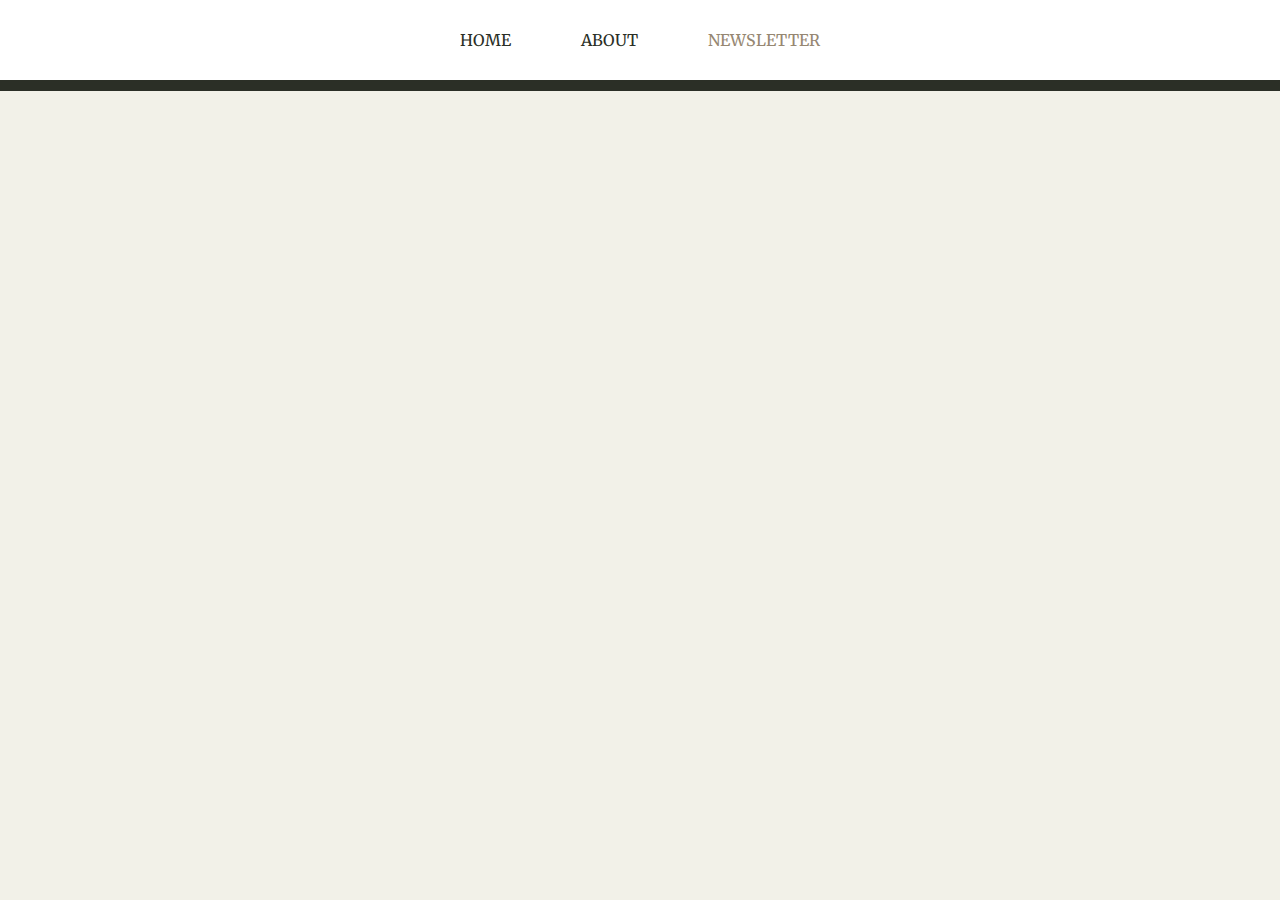
==== newsletter.html @ e6d8718c "two down" ====
<!DOCTYPE html>
  <html>
  <head>

    <title>WEEK ONE PROJECT</title>
    <link rel="stylesheet" href="styles.css">
    <link href="https://fonts.googleapis.com/css?family=Merriweather:300,300i,400,400i,700|Roboto:300,300i,400,400i" rel="stylesheet">

  </head>

    <body>

      <!-- nav image -->
      <div class="emblem">
      </div>
      <!-- nav image -->

<!-- Nav Bar -->
      <nav>
        <a href="index.html"> HOME
        </a>
        <a href="about.html"> ABOUT
        </a>
        <a id="active" href="newsletter.html"> NEWSLETTER
        </a>
      </nav>
<!-- Nav Bar -->


      <header>
      </header>

      <menu>
      </menu>

      <footer>
      </footer>


    </body>
  </html>
---- styles.css ----
/*
Background: #F2F1E8
Text: #131511
Inline Link: #968772
Inline Link (Hover): #967343
Navigation Background: #FFFFFF
Navigation Text: #2B2F26
Navigation Text (Hover): #CD5D67
Navigation Text (Active) #968772
Button Background: #968772
Button Background (Hover): #967343
Button Text: #F2F1E8
Button Text (Hover): #FFFFFF
Input Border Bottom: #968772
Input Border Bottom (Focus): #967343

  font-family: 'Merriweather', serif;
  font-family: 'Roboto', sans-serif;
*/

body {
  margin: 0;
  height: auto;
  background-color: #F2F1E8;
}

/* ------ upper left logo in Nav Bar   */
.emblem {
  float: left;
  height: 80px;
  width: 80px;
  background-color: #FFFFFF;
  background-image: url("../week-one-project/images/optimized/bent-creek-logo.png");
  background-size: 70%;
  background-repeat: no-repeat;
  padding: auto;
  background-position: center;
  margin-top: auto;
  margin-bottom: auto;
  margin-left: 0;
  position: fixed;
  z-index: 1;
}
/* -------- end upper left logo in Nav Bar    */


/* navigation bar */
nav {
  display: flex;
  justify-content: center;
  background-color: #FFFFFF;
  height: 80px;
  position: fixed;
  width: 100%;
}

nav a {
  text-decoration: none;
  font-family: 'Merriweather', serif;
  color: #2B2F26;
  margin: auto 35px;
}
nav a:link {
  color: #2B2F26;
}
nav a:hover {
  color: #CD5D67;
}
nav a:active {
  color: #968772;
}
#active {
  color: #968772;
}
/* end navigation bar */

header {
  font-family: 'Merriweather', serif;
  display: flex;
  flex-direction: column;
  align-items: center;
}

/*
------
--------       Begin "About" Page Styling
---------- */
.about {
  margin-left: 21%;
  margin-right: 21%;
}

#birdhouse {
  float: left;
  background-image: url(../week-one-project/images/optimized/birdhouse.jpg);
  height: 150px;
  width: 200px;
  margin-right: 50px;
  margin-bottom: 20px;
  background-size: contain;
  background-repeat: no-repeat;
}
#about_pic {
  height: 300px;
  width: 100%;
  background-image: url(../week-one-project/images/optimized/background-3.jpg);
  background-size: cover;
  background-repeat: repeat;
  background-position: center;
  background-attachment: fixed;
}

#about_header {
  background-color: #F2F1E8;
  height: 100px;
  padding-top: 70px;
  margin-bottom: 50px;
  font-size: 2.5em;
}

  h2.about {
  font-weight: lighter;
  font-size: 2.3em;
  font-weight: ;
}

#click {
  text-decoration: none;
  color: #968772;
}

.about p {
  line-height: 1.6;
  font-size: 1.2em;
}

.snippit {
  padding-left: 10px;
  font-weight: lighter;
  border-left: solid #968772 3px;
  margin-top: 0;
  margin-bottom: 0;
}

#snippit_2 {
  float: right;
  height: 300px;
  width: 250px;
  margin-left: 5%;
}

#snippit_2 img {
  height: 180px;
  width: 250px;
}

#clearfix {
  clear: both;
}

table.about {
  height: 200px;
  font-size: 1.2em;
  width: 50%;
  border: solid thin;
  border-spacing: 0;
  margin-bottom: 45px;
}

th, td {
  padding-left: 10px;
  border: solid thin;
}

tr:nth-child(even) {
  background-color: #f4e0c8;
}

#about_header h3 {
  font-weight: lighter;
}

/* ---------   End "About" Page Styling
---------
----- */

#header1 {
  font-size: 4em;
  padding-top: 70px;
  margin-bottom: 0;
}
#header2 {
  font-weight: lighter;
  font-size: 2.2em;
  margin-top: 20px;
  margin-bottom: 60px;
}
/*
///
////
------ Begin main page product picture menu
*/
section {
  height: 520px;
  width: 1250px;
}

.pic_row_one {
  display: flex;
  justify-content: space-around;
  height: 55%;
  margin-top: 0;
  margin-bottom: 20px;
  margin-left: .5%;
  margin-right: .5%;
}
.pic_row_one div p{
  color: #F2F1E8;
  background-color: #2B2F26;
  height: 30px;
  margin-top: 230px;
  padding-top: 10px;
  padding-bottom: 0;
  padding-left: 10px;
}

#product_1 {
  width: 55%;
  background-image: url("../week-one-project/images/optimized/product-1.jpg");
  background-size: 100%;
}

#product_2 {
  width: 20%;
  background-image: url("../week-one-project/images/optimized/product-2.jpg");
  background-size: 100%;
}

#product_3 {
  width: 20%;
  background-image: url("../week-one-project/images/optimized/product-3.jpg");
  background-size: 100%;
}

.pic_row_two {
  display: flex;
  justify-content: space-around;
  height: 35%;
  margin-left: .5%;
  margin-right: .5%;
}
.pic_row_two div p {
  color: #F2F1E8;
  background-color: #2B2F26;
  height: 30px;
  margin-top: 125px;
  padding-top: 10px;
  padding-bottom: 0;
  padding-left: 10px;
}

#product_4 {
  background-image: url("../week-one-project/images/optimized/product-4.jpg");
  width: 20%;
  background-size: 100%;
  background-repeat: no-repeat;
}

#product_5 {
  background-image: url("../week-one-project/images/optimized/product-5.jpg");
  width: 20%;
  background-size: 100%;
  background-repeat: no-repeat;
}

#product_6 {
  background-image: url("../week-one-project/images/optimized/product-6.jpg");
  width: 34%;
  background-size: 100%;
  background-repeat: no-repeat;
}

#product_7 {
  background-image: url("../week-one-project/images/optimized/product-7.jpg");
  width: 20%;
  background-size: 100%;
  background-repeat: no-repeat;
}

#product_1 p {
  width: 145px;
}

#product_2 p {
  width: 40px;
}

#product_3 p {
  width: 70px;
}

#product_4 p {
  width: 75px;
}

#product_5 p {
  width: 140px;
}

#product_6 p {
  width: 120px;
}

#product_7 p {
  width: 145px;
}
/*
------ end product picture menu
///
*/

footer {
  margin-top: -5px;
  height: 80px;
  background-color: #2B2F26;
}

footer>p {
  color: #F2F1E8;
  padding: 30px;
}
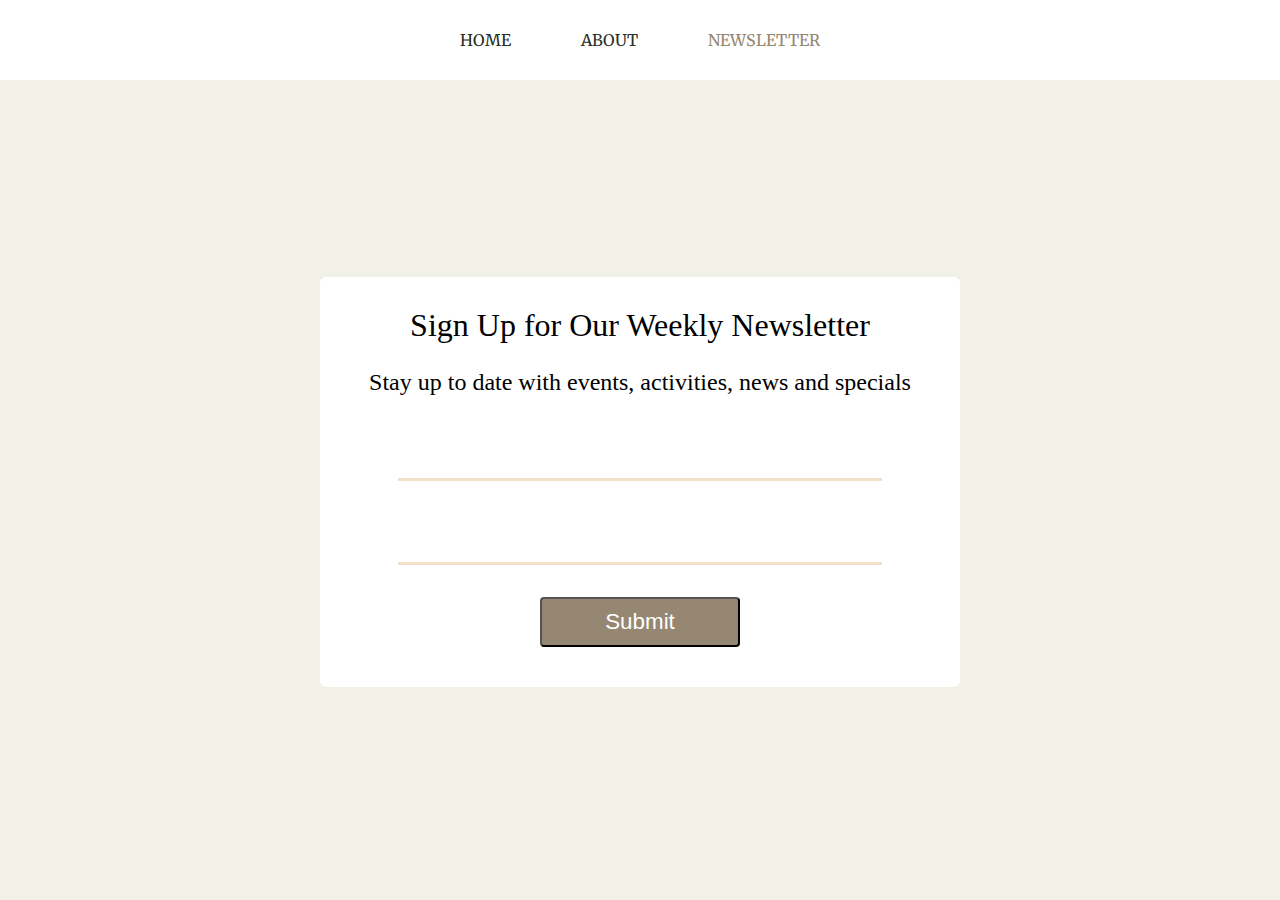
==== commit 936c0262: "stuff" ====
--- a/newsletter.html
+++ b/newsletter.html
@@ -25,16 +25,19 @@
         </a>
       </nav>
 <!-- Nav Bar -->
-
-
-      <header>
-      </header>
-
-      <menu>
-      </menu>
-
-      <footer>
-      </footer>
+    <div class=new_l>
+      <form>
+        <h3 class=sign_up>
+          Sign Up for Our Weekly Newsletter
+        </h3>
+        <p class=sign_up> Stay up to date with events, activities, news and specials
+        </p>
+        <input type="text">
+        <input type="email">
+        <button> Submit
+        </button>
+      </form>
+    </div>
 
 
     </body>
--- a/styles.css
+++ b/styles.css
@@ -81,10 +81,157 @@
   align-items: center;
 }
 
+footer {
+  margin-top: -5px;
+  height: 80px;
+  background-color: #2B2F26;
+}
+
+footer>p {
+  color: #F2F1E8;
+  padding: 30px;
+}
+
+#header1 {
+  font-size: 4em;
+  padding-top: 70px;
+  margin-bottom: 0;
+}
+#header2 {
+  font-weight: lighter;
+  font-size: 2.2em;
+  margin-top: 20px;
+  margin-bottom: 60px;
+}
+/*
+///
+////
+------ Begin main page product picture menu
+*/
+section {
+  height: 520px;
+  width: 1250px;
+}
+
+.pic_row_one {
+  display: flex;
+  justify-content: space-around;
+  height: 55%;
+  margin-top: 0;
+  margin-bottom: 20px;
+  margin-left: .5%;
+  margin-right: .5%;
+}
+.pic_row_one div p{
+  color: #F2F1E8;
+  background-color: #2B2F26;
+  height: 30px;
+  margin-top: 230px;
+  padding-top: 10px;
+  padding-bottom: 0;
+  padding-left: 10px;
+}
+
+#product_1 {
+  width: 55%;
+  background-image: url("../week-one-project/images/optimized/product-1.jpg");
+  background-size: 100%;
+}
+
+#product_2 {
+  width: 20%;
+  background-image: url("../week-one-project/images/optimized/product-2.jpg");
+  background-size: 100%;
+}
+
+#product_3 {
+  width: 20%;
+  background-image: url("../week-one-project/images/optimized/product-3.jpg");
+  background-size: 100%;
+}
+
+.pic_row_two {
+  display: flex;
+  justify-content: space-around;
+  height: 35%;
+  margin-left: .5%;
+  margin-right: .5%;
+}
+.pic_row_two div p {
+  color: #F2F1E8;
+  background-color: #2B2F26;
+  height: 30px;
+  margin-top: 125px;
+  padding-top: 10px;
+  padding-bottom: 0;
+  padding-left: 10px;
+}
+
+#product_4 {
+  background-image: url("../week-one-project/images/optimized/product-4.jpg");
+  width: 20%;
+  background-size: 100%;
+  background-repeat: no-repeat;
+}
+
+#product_5 {
+  background-image: url("../week-one-project/images/optimized/product-5.jpg");
+  width: 20%;
+  background-size: 100%;
+  background-repeat: no-repeat;
+}
+
+#product_6 {
+  background-image: url("../week-one-project/images/optimized/product-6.jpg");
+  width: 34%;
+  background-size: 100%;
+  background-repeat: no-repeat;
+}
+
+#product_7 {
+  background-image: url("../week-one-project/images/optimized/product-7.jpg");
+  width: 20%;
+  background-size: 100%;
+  background-repeat: no-repeat;
+}
+
+#product_1 p {
+  width: 145px;
+}
+
+#product_2 p {
+  width: 40px;
+}
+
+#product_3 p {
+  width: 70px;
+}
+
+#product_4 p {
+  width: 75px;
+}
+
+#product_5 p {
+  width: 140px;
+}
+
+#product_6 p {
+  width: 120px;
+}
+
+#product_7 p {
+  width: 145px;
+}
+/*
+------ end product picture menu
+///
+*/
+
 /*
 ------
 --------       Begin "About" Page Styling
 ---------- */
+
 .about {
   margin-left: 21%;
   margin-right: 21%;
@@ -184,148 +331,65 @@
 ---------
 ----- */
 
-#header1 {
-  font-size: 4em;
-  padding-top: 70px;
+/*
+----
+    -----    Begin Newsletter Page Styling   ---- */
+
+div.new_l {
+  display: flex;
+  flex-direction: column;
+  justify-content: center;
+  height: 100vh;
+  background-image: url(../week-one-project/images/optimized/background-2.jpg);
+  background-size: 100%;
+  background-repeat: no-repeat;
+}
+
+form {
+  display: flex;
+  flex-direction: column;
+  justify-content: center;
+  height: 410px;
+  width: 50%;
+  margin-top: 5%;
+  padding-top: 0;
+  align-self: center;
+  background-color: white;
+  border-radius: 6px;
+}
+
+h3.sign_up {
+  font-size: 2em;
+  font-weight: lighter;
+  align-self: center;
+  margin-top: -10px;
+  margin-bottom: 10px;
+}
+
+p.sign_up {
+  margin-top: 15px;
   margin-bottom: 0;
-}
-#header2 {
-  font-weight: lighter;
-  font-size: 2.2em;
-  margin-top: 20px;
-  margin-bottom: 60px;
-}
-/*
-///
-////
------- Begin main page product picture menu
-*/
-section {
-  height: 520px;
-  width: 1250px;
-}
-
-.pic_row_one {
-  display: flex;
-  justify-content: space-around;
-  height: 55%;
-  margin-top: 0;
-  margin-bottom: 20px;
-  margin-left: .5%;
-  margin-right: .5%;
-}
-.pic_row_one div p{
-  color: #F2F1E8;
-  background-color: #2B2F26;
-  height: 30px;
-  margin-top: 230px;
-  padding-top: 10px;
-  padding-bottom: 0;
-  padding-left: 10px;
-}
-
-#product_1 {
-  width: 55%;
-  background-image: url("../week-one-project/images/optimized/product-1.jpg");
-  background-size: 100%;
-}
-
-#product_2 {
-  width: 20%;
-  background-image: url("../week-one-project/images/optimized/product-2.jpg");
-  background-size: 100%;
-}
-
-#product_3 {
-  width: 20%;
-  background-image: url("../week-one-project/images/optimized/product-3.jpg");
-  background-size: 100%;
-}
-
-.pic_row_two {
-  display: flex;
-  justify-content: space-around;
-  height: 35%;
-  margin-left: .5%;
-  margin-right: .5%;
-}
-.pic_row_two div p {
-  color: #F2F1E8;
-  background-color: #2B2F26;
-  height: 30px;
-  margin-top: 125px;
-  padding-top: 10px;
-  padding-bottom: 0;
-  padding-left: 10px;
-}
-
-#product_4 {
-  background-image: url("../week-one-project/images/optimized/product-4.jpg");
-  width: 20%;
-  background-size: 100%;
-  background-repeat: no-repeat;
-}
-
-#product_5 {
-  background-image: url("../week-one-project/images/optimized/product-5.jpg");
-  width: 20%;
-  background-size: 100%;
-  background-repeat: no-repeat;
-}
-
-#product_6 {
-  background-image: url("../week-one-project/images/optimized/product-6.jpg");
-  width: 34%;
-  background-size: 100%;
-  background-repeat: no-repeat;
-}
-
-#product_7 {
-  background-image: url("../week-one-project/images/optimized/product-7.jpg");
-  width: 20%;
-  background-size: 100%;
-  background-repeat: no-repeat;
-}
-
-#product_1 p {
-  width: 145px;
-}
-
-#product_2 p {
-  width: 40px;
-}
-
-#product_3 p {
-  width: 70px;
-}
-
-#product_4 p {
-  width: 75px;
-}
-
-#product_5 p {
-  width: 140px;
-}
-
-#product_6 p {
-  width: 120px;
-}
-
-#product_7 p {
-  width: 145px;
-}
-/*
------- end product picture menu
-///
-*/
-
-footer {
-  margin-top: -5px;
-  height: 80px;
-  background-color: #2B2F26;
-}
-
-footer>p {
-  color: #F2F1E8;
-  padding: 30px;
-}
+  align-self: center;
+  font-size: 1.5em;
+  font-weight: 100;
+}
+
+input {
+  font-size: 1.5em;
+  width: 75%;
+  border: none;
+  border-bottom: solid #f4e0c8;
+  margin-top: 8%;
+  align-self: center;
+}
+
+button {
+  font-size: 1.4em;
+  color: white;
+  border-radius: 4px;
+  background-color: #968772;
+  height: 50px;
+  width: 200px;
+  margin-top: 5%;
+  align-self: center;
+}
